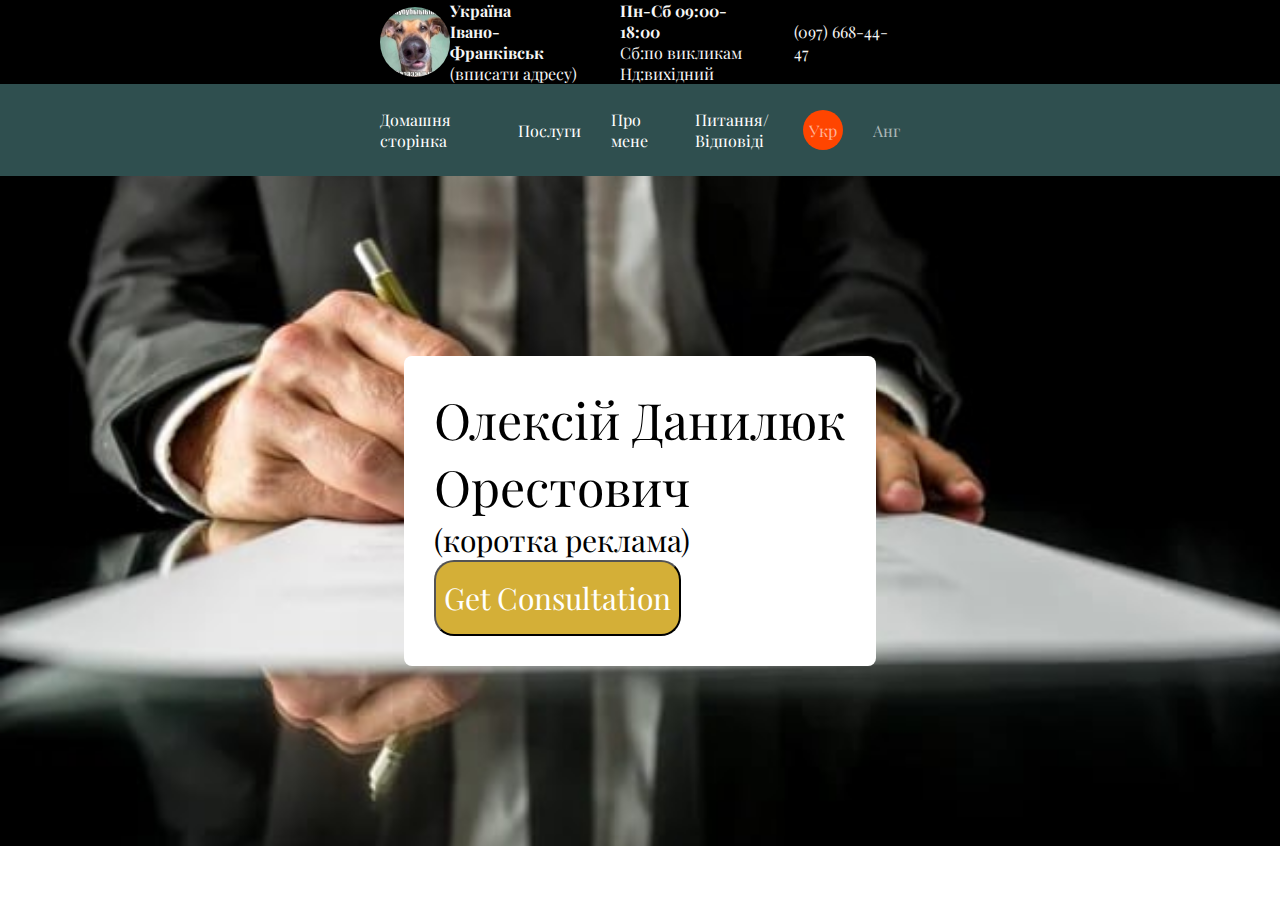
==== src/img/index.html @ f41f2146 "finished header" ====
<!DOCTYPE html>
<html lang="en">
  <head>
    <meta charset="UTF-8" />
    <meta name="viewport" content="width=device-width, initial-scale=1.0" />
    <title>Document</title>
    <link rel="stylesheet" href="/css/main.css" />
  </head>
  <body>
    <div class="page-wrapper">
      <div class="nav-wrapper">
        <nav class="nav">
            <div class="nav-contact flex">
              <img src="/src/img/1690928890683.jpg" alt="" class="nav-contact__logo" />
              <ul class="nav-contact-data flex">
                <li class="nav-contact-data-item">
                  <h4 class="nav-contact-data-item__title">
                    Україна <br />
                    Івано-Франківськ
                  </h4>
                  <p class="nav-contact-data-item__desc">(вписати адресу)</p>
                </li>
                <li class="nav-contact-data-item">
                  <h4 class="nav-contact-data-item__title">
                    Пн-Сб 09:00-18:00
                  </h4>
                  <p class="nav-contact-data-item__desc">
                    Сб:по викликам <br />
                    Нд:вихідний
                  </p>
                </li>
                <li class="nav-contact-data-item">
                  <a
                    href="tel:+380976684447"
                    class="nav-contact-data-item__desc nav-phone"
                    >(097) 668-44-47</a
                  >
                </li>
              </ul>
            </div>
          <div class="nav-link">
            <div class="container">
                <div class="nav-link-item flex">
                    <ul class="nav-link-item-list flex">
                        <li class="nav-link-item-list-element">Домашня сторінка</li>
                        <li class="nav-link-item-list-element">Послуги</li>
                        <li class="nav-link-item-list-element">Про мене</li>
                        <li class="nav-link-item-list-element">Питання/Відповіді</li>
                    </ul>
                    <div class="nav-link-item-switcher flex">
                        <p class="switcher-lang switcher-active">Укр</p>
                        <p class="switcher-lang">Анг</p>
                    </div>
                </div>
            </div>
          </div>
        </nav>
      </div>
    </div>
    <div class="header-wrapper">
      <header class="header">
        <h1 class="header__title">Олексій Данилюк <br> Орестович</h1>
        <p class="header__subtitle">(коротка реклама)</p>
<button class="header__consultation">Get Consultation</button>
      </header>
    </div>

    <script src="/script.js"></script>
  </body>
</html>
---- css/main.css ----
@import '/css/reset.css';
.page-wrapper {
    margin: 0 auto;
    width: 100%;
}
.flex{
    display: flex;
    align-items: center;
}
.nav-wrapper {}

.nav {

}

.container, .nav-contact {
    
    padding-left: 380px ;
padding-right: 380px;
}


.nav-contact {
justify-content: space-between;
background: black;
}

.nav-contact__logo {
    
width: 70px;
height: 70px;
border-radius: 50%;
}
.nav-phone{
    
    position: relative;
}
.nav-phone::before{
    content: '';
    position: absolute;
    width: 0%;
    background: white;
    height: 1.2px;
    bottom: -6px;
    
    opacity: 0;
    transition: all .5s;
}
.nav-phone:hover::before{
    opacity: 1;
    width: 100%;
    cursor: pointer;
}
.nav-contact-data {
column-gap: 30px;
}

.nav-contact-data-item {
color: whitesmoke;
}

.nav-contact-data-item__title {

}

.nav-contact-data-item__desc {

}

.nav-link {
background: #2F4F4F;
padding: 25px 0px;
}

.nav-link-item {
justify-content: space-between;
}

.nav-link-item-list {
column-gap: 30px;
}

.nav-link-item-list-element {
color: white;
}

.nav-link-item-switcher {
column-gap: 30px;
}
.switcher-active{
    background: orangered;
    width: 40px;
    height: 40px;
    border-radius: 50%;
    display: flex;
    justify-content: center;
    align-items: center;
    color: white;
}

.switcher-lang {
color: #ffffff99;
transition: all .6s;

}
.switcher-lang:hover{
    color: white;
    cursor: pointer;
}
.header-wrapper {
background: url(/src/img/header.bg.jpg) no-repeat center/cover;
padding-top: 180px;
padding-bottom: 180px;
display: flex;
justify-content: center;
align-items: center;
}

.header {
background: white;
padding: 30px;
border-radius: 8px;
}
.header__title{
    font-size: 50px;
    font-weight: 400;
}
.header__subtitle{
    font-weight: 200;
    font-size: 30px;
    
}
.header__consultation {
    background: #D4AF37;
    color: white;
    padding: 16px 8px;
    font-size: 30px;
    border-radius: 20px;
}
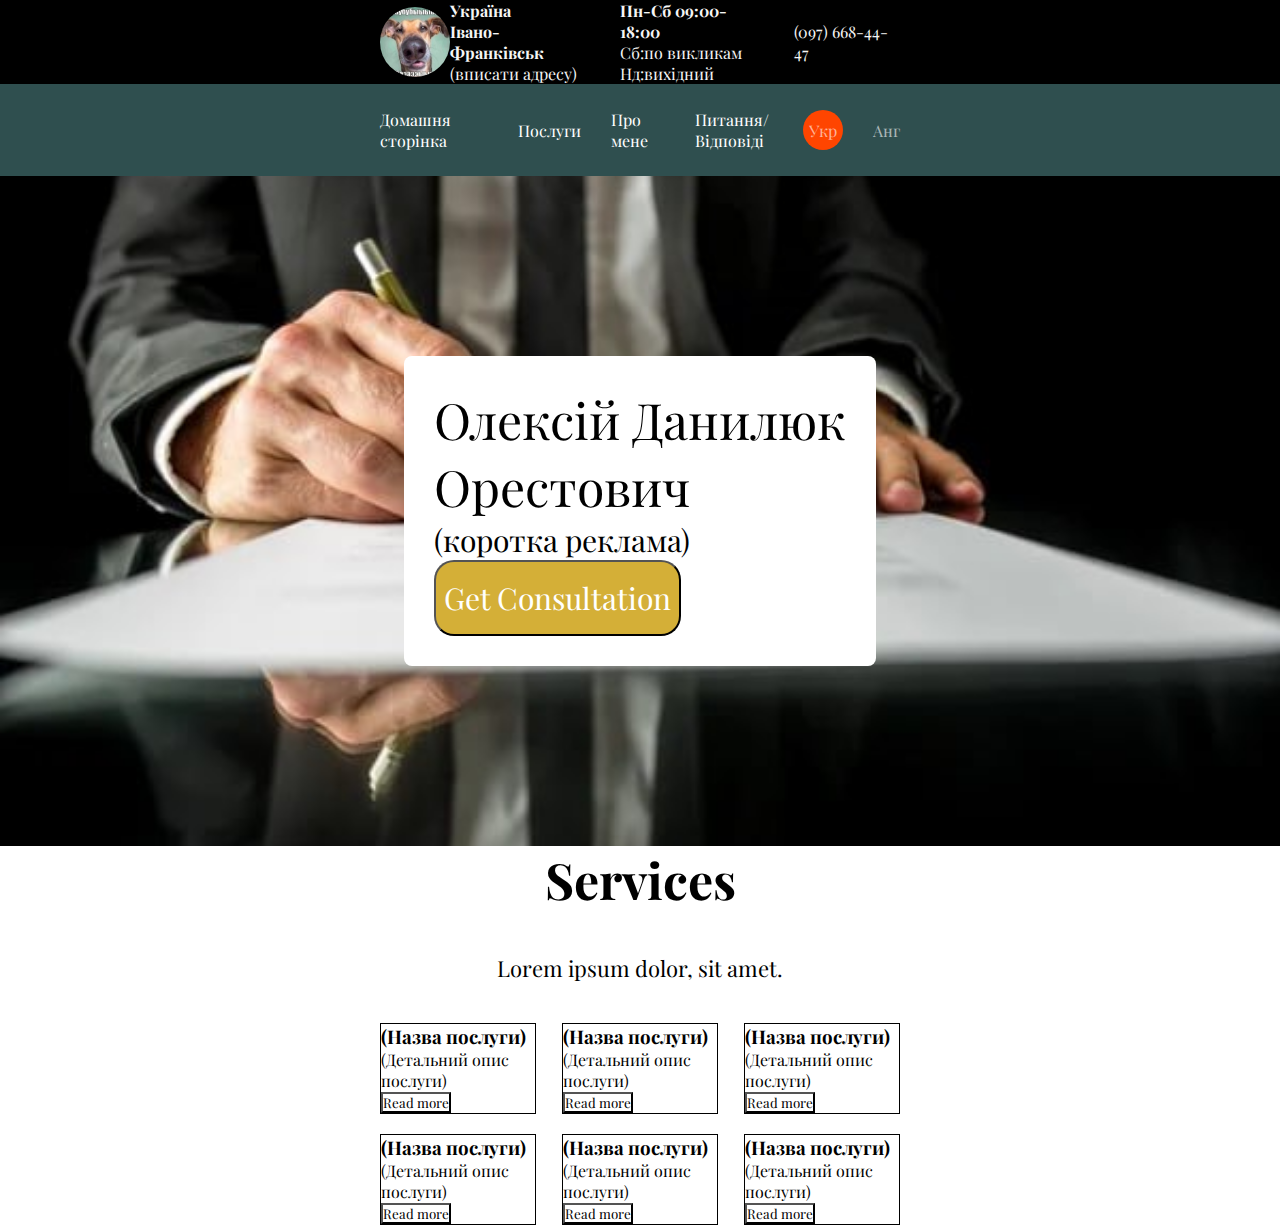
==== commit 733f7bfa: "services started" ====
--- a/src/img/index.html
+++ b/src/img/index.html
@@ -10,48 +10,50 @@
     <div class="page-wrapper">
       <div class="nav-wrapper">
         <nav class="nav">
-            <div class="nav-contact flex">
-              <img src="/src/img/1690928890683.jpg" alt="" class="nav-contact__logo" />
-              <ul class="nav-contact-data flex">
-                <li class="nav-contact-data-item">
-                  <h4 class="nav-contact-data-item__title">
-                    Україна <br />
-                    Івано-Франківськ
-                  </h4>
-                  <p class="nav-contact-data-item__desc">(вписати адресу)</p>
-                </li>
-                <li class="nav-contact-data-item">
-                  <h4 class="nav-contact-data-item__title">
-                    Пн-Сб 09:00-18:00
-                  </h4>
-                  <p class="nav-contact-data-item__desc">
-                    Сб:по викликам <br />
-                    Нд:вихідний
-                  </p>
-                </li>
-                <li class="nav-contact-data-item">
-                  <a
-                    href="tel:+380976684447"
-                    class="nav-contact-data-item__desc nav-phone"
-                    >(097) 668-44-47</a
-                  >
-                </li>
-              </ul>
-            </div>
+          <div class="nav-contact flex">
+            <img
+              src="/src/img/1690928890683.jpg"
+              alt=""
+              class="nav-contact__logo"
+            />
+            <ul class="nav-contact-data flex">
+              <li class="nav-contact-data-item">
+                <h4 class="nav-contact-data-item__title">
+                  Україна <br />
+                  Івано-Франківськ
+                </h4>
+                <p class="nav-contact-data-item__desc">(вписати адресу)</p>
+              </li>
+              <li class="nav-contact-data-item">
+                <h4 class="nav-contact-data-item__title">Пн-Сб 09:00-18:00</h4>
+                <p class="nav-contact-data-item__desc">
+                  Сб:по викликам <br />
+                  Нд:вихідний
+                </p>
+              </li>
+              <li class="nav-contact-data-item">
+                <a
+                  href="tel:+380976684447"
+                  class="nav-contact-data-item__desc nav-phone"
+                  >(097) 668-44-47</a
+                >
+              </li>
+            </ul>
+          </div>
           <div class="nav-link">
             <div class="container">
-                <div class="nav-link-item flex">
-                    <ul class="nav-link-item-list flex">
-                        <li class="nav-link-item-list-element">Домашня сторінка</li>
-                        <li class="nav-link-item-list-element">Послуги</li>
-                        <li class="nav-link-item-list-element">Про мене</li>
-                        <li class="nav-link-item-list-element">Питання/Відповіді</li>
-                    </ul>
-                    <div class="nav-link-item-switcher flex">
-                        <p class="switcher-lang switcher-active">Укр</p>
-                        <p class="switcher-lang">Анг</p>
-                    </div>
+              <div class="nav-link-item flex">
+                <ul class="nav-link-item-list flex">
+                  <li class="nav-link-item-list-element">Домашня сторінка</li>
+                  <li class="nav-link-item-list-element">Послуги</li>
+                  <li class="nav-link-item-list-element">Про мене</li>
+                  <li class="nav-link-item-list-element">Питання/Відповіді</li>
+                </ul>
+                <div class="nav-link-item-switcher flex">
+                  <p class="switcher-lang switcher-active">Укр</p>
+                  <p class="switcher-lang">Анг</p>
                 </div>
+              </div>
             </div>
           </div>
         </nav>
@@ -59,12 +61,52 @@
     </div>
     <div class="header-wrapper">
       <header class="header">
-        <h1 class="header__title">Олексій Данилюк <br> Орестович</h1>
+        <h1 class="header__title">
+          Олексій Данилюк <br />
+          Орестович
+        </h1>
         <p class="header__subtitle">(коротка реклама)</p>
-<button class="header__consultation">Get Consultation</button>
+        <button class="header__consultation">Get Consultation</button>
       </header>
     </div>
-
+    <div class="services-wrapper">
+      <div class="services">
+        <h2 class="services__title">Services</h2>
+        <p class="services__desc">Lorem ipsum dolor, sit amet.</p>
+        <div class="services-cards">
+          <div class="services-cards-item">
+            <h3 class="services-cards-item__title">(Назва послуги)</h3>
+            <p class="services-cards-item__desc">(Детальний опис послуги)</p>
+            <button class="services-cards-item__more">Read more</button>
+          </div>
+          <div class="services-cards-item">
+            <h3 class="services-cards-item__title">(Назва послуги)</h3>
+            <p class="services-cards-item__desc">(Детальний опис послуги)</p>
+            <button class="services-cards-item__more">Read more</button>
+          </div>
+          <div class="services-cards-item">
+            <h3 class="services-cards-item__title">(Назва послуги)</h3>
+            <p class="services-cards-item__desc">(Детальний опис послуги)</p>
+            <button class="services-cards-item__more">Read more</button>
+          </div>
+          <div class="services-cards-item">
+            <h3 class="services-cards-item__title">(Назва послуги)</h3>
+            <p class="services-cards-item__desc">(Детальний опис послуги)</p>
+            <button class="services-cards-item__more">Read more</button>
+          </div>
+          <div class="services-cards-item">
+            <h3 class="services-cards-item__title">(Назва послуги)</h3>
+            <p class="services-cards-item__desc">(Детальний опис послуги)</p>
+            <button class="services-cards-item__more">Read more</button>
+          </div>
+          <div class="services-cards-item">
+            <h3 class="services-cards-item__title">(Назва послуги)</h3>
+            <p class="services-cards-item__desc">(Детальний опис послуги)</p>
+            <button class="services-cards-item__more">Read more</button>
+          </div>
+        </div>
+      </div>
+    </div>
     <script src="/script.js"></script>
   </body>
 </html>
--- a/css/main.css
+++ b/css/main.css
@@ -136,4 +136,42 @@
     padding: 16px 8px;
     font-size: 30px;
     border-radius: 20px;
-}+}
+
+.services-wrapper {}
+
+.services {
+    display: flex;
+    flex-direction: column;
+    row-gap: 40px;
+    padding-left: 380px;
+    padding-right: 380px;
+}
+
+.services__title {
+    font-size: 50px;
+    text-align: center;
+}
+
+.services__desc {
+    font-size: 22px;
+    text-align: center;
+}
+
+.services-cards {
+    display: flex;
+    justify-content: space-between;
+    flex-wrap: wrap;
+    gap: 20px;
+}
+
+.services-cards-item {
+    width: 30%;
+    border: 1px solid black;
+}
+
+.services-cards-item__title {}
+
+.services-cards-item__desc {}
+
+.services-cards-item__more {}